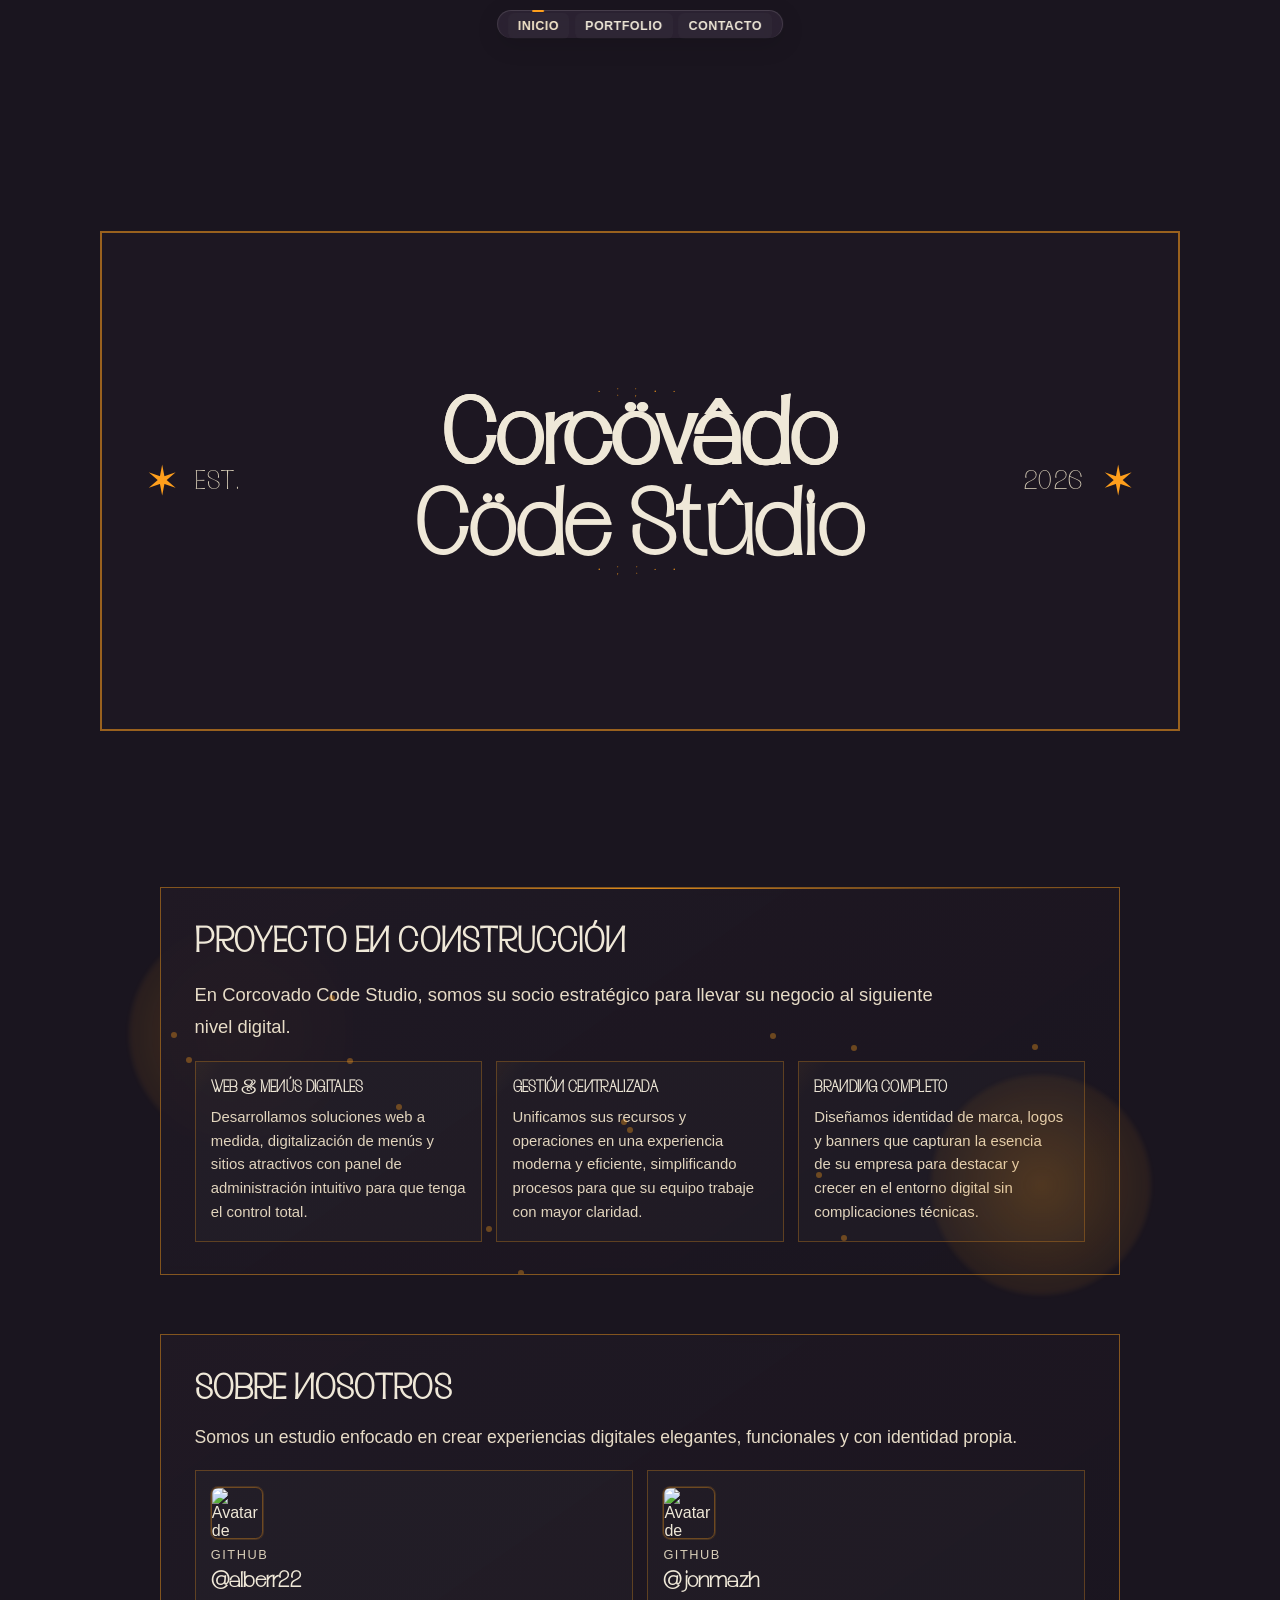
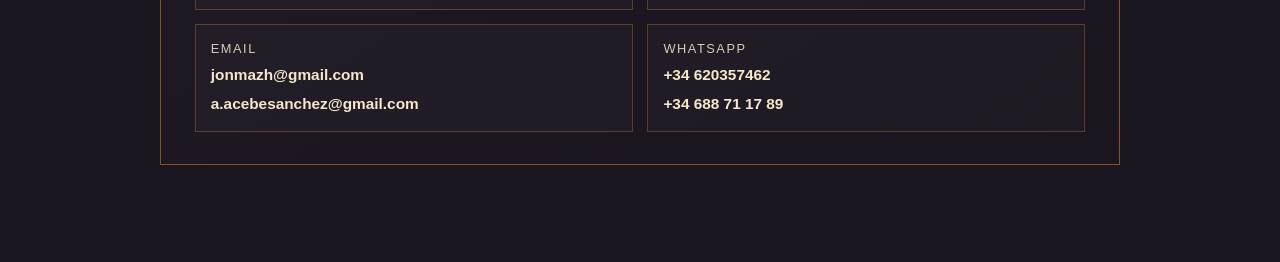
==== index.html @ b1e82ce2 "portfoliov1" ====
<!DOCTYPE html>
<html lang="es">
<head>
	<meta charset="UTF-8">
	<meta name="viewport" content="width=device-width, initial-scale=1.0">
	<title>Corcovado Code Studio</title>
	<link rel="stylesheet" href="style.css">
</head>
<body>
	<header class="top-nav">
		<input type="checkbox" id="nav-toggle" class="nav-toggle" aria-label="Abrir menú">
		<label for="nav-toggle" class="hamburger" aria-hidden="true">
			<span></span>
			<span></span>
			<span></span>
		</label>
		<nav class="nav-menu">
			<ul class="nav-links">
				<li><a href="#inicio" aria-current="page">INICIO</a></li>
				<li><a href="portfolio.html">PORTFOLIO</a></li>
				<li><a href="#contacto">CONTACTO</a></li>
			</ul>
		</nav>
	</header>

	<main>
		<section id="inicio" class="signature-hero">
			<div class="signature-card">
				<div class="signature-side signature-side-left">
					<span class="star">✶</span>
					<span class="label">EST.</span>
				</div>

				<div class="signature-center">
					<h1>
						<span class="line-main">Corcövâdo</span>
						<span class="line-sub">Cöde Stûdio</span>
					</h1>
				</div>

				<div class="signature-side signature-side-right">
					<span class="label">2026</span>
					<span class="star">✶</span>
				</div>
			</div>
		</section>

		<section id="portfolio" class="project-section">
			<div class="project-card">
				<h2>Proyecto en construcción</h2>
				<p class="project-intro">
					En Corcovado Code Studio, somos su socio estratégico para llevar su negocio al siguiente nivel digital.
				</p>

				<div class="project-grid">
					<article class="project-item">
						<h3>Web &amp; Menús Digitales</h3>
						<p>Desarrollamos soluciones web a medida, digitalización de menús y sitios atractivos con panel de administración intuitivo para que tenga el control total.</p>
					</article>

					<article class="project-item">
						<h3>Gestión Centralizada</h3>
						<p>Unificamos sus recursos y operaciones en una experiencia moderna y eficiente, simplificando procesos para que su equipo trabaje con mayor claridad.</p>
					</article>

					<article class="project-item">
						<h3>Branding Completo</h3>
						<p>Diseñamos identidad de marca, logos y banners que capturan la esencia de su empresa para destacar y crecer en el entorno digital sin complicaciones técnicas.</p>
					</article>
				</div>
			</div>
		</section>
		<section id="contacto" class="about-section">
			<div class="about-card">
				<h2>Sobre Nosotros</h2>
				<p class="about-intro">
					Somos un estudio enfocado en crear experiencias digitales elegantes, funcionales y con identidad propia.
				</p>

				<div class="about-grid">
					<a class="about-item" href="https://github.com/alberr22" target="_blank" rel="noopener noreferrer" aria-label="GitHub alberr22">
						<img class="about-avatar" src="https://github.com/alberr22.png" alt="Avatar de alberr22" loading="lazy">
						<span class="about-label">GitHub</span>
						<strong>@alberr22</strong>
					</a>

					<a class="about-item" href="https://github.com/jonmazh" target="_blank" rel="noopener noreferrer" aria-label="GitHub jonmazh">
						<img class="about-avatar" src="https://github.com/jonmazh.png" alt="Avatar de jonmazh" loading="lazy">
						<span class="about-label">GitHub</span>
						<strong>@jonmazh</strong>
					</a>

					<div class="about-item contact-item" aria-label="Correos de contacto">
						<span class="about-label">Email</span>
						<a class="contact-link" href="mailto:jonmazh@gmail.com">jonmazh@gmail.com</a>
						<a class="contact-link" href="mailto:a.acebesanchez@gmail.com">a.acebesanchez@gmail.com</a>
					</div>

					<div class="about-item contact-item" aria-label="WhatsApp de contacto">
						<span class="about-label">WhatsApp</span>
						<a class="contact-link" href="https://wa.me/34620357462" target="_blank" rel="noopener noreferrer">+34 620357462</a>
						<a class="contact-link" href="https://wa.me/34688711789" target="_blank" rel="noopener noreferrer">+34 688 71 17 89</a>
					</div>
				</div>
			</div>
		</section>
	</main>

	<script>
		const navToggle = document.getElementById('nav-toggle');
		const navItems = document.querySelectorAll('.nav-links a');
		const signatureCard = document.querySelector('.signature-card');
		const projectCard = document.querySelector('.project-card');
		const projectItems = document.querySelectorAll('.project-item');

		const motionEnabled = true;

		navItems.forEach((item) => {
			item.addEventListener('click', () => {
				navToggle.checked = false;
			});
		});

		if (motionEnabled) {
			document.body.classList.add('motion-enhanced');

			const revealTargets = document.querySelectorAll('.project-card, .project-item, .about-card, .about-item');

			if ('IntersectionObserver' in window) {
				const observer = new IntersectionObserver(
					(entries) => {
						entries.forEach((entry) => {
							if (entry.isIntersecting) {
								entry.target.classList.add('is-visible');
							} else {
								entry.target.classList.remove('is-visible');
							}
						});
					},
					{ threshold: 0.18 }
				);

				revealTargets.forEach((item) => observer.observe(item));
			} else {
				revealTargets.forEach((item) => item.classList.add('is-visible'));
			}

			const aboutCard = document.querySelector('.about-card');
			const interactiveCards = [signatureCard, projectCard, aboutCard].filter(Boolean);
			let targetX = 0;
			let targetY = 0;
			let currentX = 0;
			let currentY = 0;

			const animateTilt = () => {
				currentX += (targetX - currentX) * 0.08;
				currentY += (targetY - currentY) * 0.08;
				interactiveCards.forEach((card, index) => {
					const depth = index === 0 ? 1 : 0.7;
					card.style.transform = `perspective(1200px) rotateX(${(currentY * -4 * depth).toFixed(2)}deg) rotateY(${(currentX * 6 * depth).toFixed(2)}deg)`;
				});
				requestAnimationFrame(animateTilt);
			};

			window.addEventListener('pointermove', (event) => {
				targetX = (event.clientX / window.innerWidth - 0.5) * 2;
				targetY = (event.clientY / window.innerHeight - 0.5) * 2;
			});

			window.addEventListener('pointerleave', () => {
				targetX = 0;
				targetY = 0;
			});

			animateTilt();

			const spawnParticles = () => {
				if (!projectCard) {
					return;
				}

				for (let index = 0; index < 14; index += 1) {
					const particle = document.createElement('span');
					particle.className = 'particle';
					particle.style.left = `${Math.random() * 100}%`;
					particle.style.top = `${Math.random() * 100}%`;
					particle.style.setProperty('--drift-x', `${(Math.random() - 0.5) * 80}px`);
					particle.style.setProperty('--drift-y', `${(Math.random() - 0.5) * 80}px`);
					particle.style.setProperty('--duration', `${4.5 + Math.random() * 4}s`);
					particle.style.animationDelay = `${Math.random() * 3}s`;
					projectCard.appendChild(particle);
				}
			};

			spawnParticles();

			const burstFlash = () => {
				const randomItem = projectItems[Math.floor(Math.random() * projectItems.length)];
				if (randomItem) {
					randomItem.classList.add('card-flash');
					setTimeout(() => randomItem.classList.remove('card-flash'), 520);
				}
			};

			setInterval(burstFlash, 2600);
		}
	</script>
</body>
</html>
---- style.css ----
@font-face {
	font-family: "BlackSansaPro";
	src: url("BlackSansaPro-Thin.otf") format("opentype");
	font-style: normal;
	font-weight: 100 400;
	font-display: swap;
}

:root {
	--bg: #1a151f;
	--surface: #211a25;
	--text: #efe8d8;
	--accent: #ff9f1c;
}

* {
	margin: 0;
	padding: 0;
	box-sizing: border-box;
}

body {
	font-family: "Segoe UI", Tahoma, Geneva, Verdana, sans-serif;
	background: var(--bg);
	color: var(--text);
	min-height: 100vh;
	padding-top: 4.2rem;
}

.top-nav {
	position: fixed;
	top: 0.65rem;
	left: 50%;
	transform: translateX(-50%);
	z-index: 1000;
	display: flex;
	justify-content: center;
	align-items: center;
	gap: 0.45rem;
	padding: 0.28rem 0.6rem;
	background: rgba(58, 45, 66, 0.54);
	backdrop-filter: blur(10px);
	border: 1px solid rgba(255, 255, 255, 0.13);
	border-radius: 999px;
	box-shadow: 0 6px 24px rgba(0, 0, 0, 0.13);
	border-bottom: none;
}

.brand {
	display: inline-flex;
	align-items: center;
	text-decoration: none;
	margin: 0;
	padding: 0;
}

.nav-menu {
	margin: 0;
	margin-left: 0;
}

.nav-toggle {
	position: absolute;
	opacity: 0;
	pointer-events: none;
}

.hamburger {
	display: none;
	width: 2.2rem;
	height: 2.2rem;
	border-radius: 0.5rem;
	border: 1px solid rgba(255, 159, 28, 0.4);
	align-items: center;
	justify-content: center;
	gap: 0.25rem;
	cursor: pointer;
}

.hamburger span {
	display: block;
	width: 1rem;
	height: 2px;
	background: var(--accent);
	transition: transform 0.2s ease, opacity 0.2s ease;
}

.nav-links {
	list-style: none;
	display: flex;
	gap: 0.35rem;
}

.nav-links a {
	position: relative;
	overflow: hidden;
	color: var(--text);
	text-decoration: none;
	font-weight: 600;
	font-size: 0.78rem;
	letter-spacing: 0.5px;
	padding: 0.32rem 0.58rem;
	border-radius: 0.35rem;
	border: 1px solid transparent;
	background: rgba(255, 255, 255, 0.02);
	transition: color 0.25s ease, box-shadow 0.25s ease, border-color 0.25s ease;
}

.nav-links a::before {
	content: "";
	position: absolute;
	inset: 0;
	background: linear-gradient(120deg, rgba(255, 159, 28, 0.95), rgba(255, 183, 76, 0.95));
	transform: scaleX(0);
	transform-origin: left;
	transition: transform 0.2s ease;
	z-index: -1;
	opacity: 0;
}

.nav-links a::after {
	content: "";
	position: absolute;
	top: -0.22rem;
	left: 50%;
	width: 12px;
	height: 2px;
	border-radius: 999px;
	background: var(--accent);
	transform: translateX(-50%) scaleX(0.4);
	opacity: 0;
	transition: opacity 0.2s ease, transform 0.2s ease;
}

.nav-links a:hover,
.nav-links a:focus-visible {
	color: #f6e8cc;
	border-color: transparent;
	box-shadow: none;
}

.nav-links a:hover::after,
.nav-links a:focus-visible::after {
	opacity: 0.55;
	transform: translateX(-50%) scaleX(0.8);
}

.nav-links a.active,
.nav-links a[aria-current="page"] {
	color: #f6e8cc;
	box-shadow: none;
}

.nav-links a.active::before,
.nav-links a[aria-current="page"]::before {
	transform: scaleX(0);
}

.nav-links a.active::after,
.nav-links a[aria-current="page"]::after {
	opacity: 1;
	transform: translateX(-50%) scaleX(1);
}

.portfolio-page {
	max-width: 1320px;
	margin: 0 auto;
	padding: 2.4rem 0.7rem 4rem;
	width: 100%;
}

.portfolio-hero {
	padding-top: 0.6rem;
	padding-bottom: 1.8rem;
}

.projects-showcase {
	display: grid;
	grid-template-columns: minmax(0, 1.5fr) minmax(220px, 0.5fr);
	gap: 2rem;
	align-items: start;
	position: relative;
	z-index: 2;
}

.projects-scroll {
	display: grid;
	gap: 8vh;
	padding: 4vh 0;
	overflow: visible;
}

.project-slide {
	min-height: 70vh;
	border-radius: 1rem;
	border: 1px solid rgba(255, 159, 28, 0.25);
	background-size: cover;
	background-position: center;
	position: relative;
	padding: 1.2rem;
	display: grid;
	align-items: end;
	box-shadow: 0 12px 30px rgba(0, 0, 0, 0.22);
	transition: transform 0.35s ease, border-color 0.35s ease, box-shadow 0.35s ease;
	cursor: none;
	overflow: visible;
	z-index: 3;
	text-decoration: none;
	color: inherit;
}

.project-slide::after {
	content: "";
	position: absolute;
	inset: 0;
	background: linear-gradient(180deg, rgba(26, 21, 31, 0) 40%, rgba(26, 21, 31, 0.85));
	border-radius: inherit;
	pointer-events: none;
}

.hover-eye {
	position: absolute;
	left: var(--cursor-x, 50%);
	top: var(--cursor-y, 50%);
	width: 45px;
	height: 45px;
	border-radius: 50%;
	border: none;
	background: rgba(255, 255, 255, 0.2);
	transform: translate(-50%, -50%) scale(0.6);
	opacity: 0;
	transition: opacity 0.2s ease, transform 0.2s ease;
	pointer-events: none;
	box-shadow: 0 0 18px rgba(255, 159, 28, 0.25);
	z-index: 2;
}

.hover-eye::before {
	content: "";
	position: absolute;
	left: 50%;
	top: 50%;
	width: 80px;
	height: 80px;
	border-radius: 50%;
	border: none;
	background: rgba(255, 255, 255, 0.04);
	backdrop-filter: blur(8px);
	-webkit-mask: radial-gradient(circle, transparent 22.5px, #000 23px);
	mask: radial-gradient(circle, transparent 22.5px, #000 23px);
	transform: translate(-50%, -50%);
	pointer-events: none;
}

.hover-eye-text {
	position: absolute;
	left: 50%;
	top: 50%;
	width: 90px;
	height: 90px;
	transform: translate(-50%, -50%);
	animation: spinText 6s linear infinite;
	pointer-events: none;
}

.hover-eye-text text {
	font-size: 9px;
	letter-spacing: 1px;
	fill: rgba(255, 255, 255, 0.8);
	font-family: "SF Pro Text", "Helvetica Neue", Helvetica, Arial, sans-serif;
	text-transform: uppercase;
}

@keyframes spinText {
	from {
		transform: translate(-50%, -50%) rotate(0deg);
	}
	to {
		transform: translate(-50%, -50%) rotate(360deg);
	}
}

.hover-eye::after {
	content: "";
	position: absolute;
	left: 50%;
	top: 50%;
	width: 25px;
	height: 25px;
	background: url("eyepointer.webp") center / contain no-repeat;
	filter: brightness(0) invert(1);
	transform: translate(-50%, -50%);
}

.project-slide:hover .hover-eye,
.project-slide:focus-within .hover-eye {
	opacity: 1;
	transform: translate(-50%, -50%) scale(1);
}

.project-slide.is-active {
	transform: scale(1.02);
	border-color: rgba(255, 159, 28, 0.6);
	box-shadow: 0 16px 36px rgba(0, 0, 0, 0.28);
}

.project-media {
	position: relative;
	width: 100%;
	min-height: 220px;
	border-radius: 0.8rem;
	background: transparent;
	border: none;
	display: grid;
	place-items: center;
	font-family: "SF Pro Display", "SF Pro Text", "Helvetica Neue", Helvetica, Arial, sans-serif;
	font-size: clamp(1.6rem, 2.8vw, 2.5rem);
	letter-spacing: 0.08em;
	text-transform: uppercase;
	color: #f6e8cc;
	backdrop-filter: none;
	text-align: center;
	padding: 1rem;
	margin-bottom: 0.2rem;
	z-index: 1;
}

.dashboard-media {
	padding: 0.8rem;
}

.dashboard-shot {
	width: min(100%, 980px);
	height: auto;
	display: block;
	object-fit: contain;
	border-radius: 1rem;
}

.menu-stack {
	overflow: visible;
	padding: 0;
	width: min(100%, 860px);
	display: grid;
	place-items: center;
	min-height: auto;
	margin: 2.4rem auto 0.2rem;
}

.menu-overlay {
	position: absolute;
	left: 0;
	right: 0;
	top: 0.85rem;
	padding: 0 1.1rem;
	display: flex;
	align-items: center;
	justify-content: space-between;
	gap: 1rem;
	color: rgba(255, 232, 204, 0.85);
	font-size: 1.2rem;
	letter-spacing: 0.05em;
	text-transform: uppercase;
	pointer-events: none;
	z-index: 4;
}

.menu-overlay-top {
	top: 1rem;
}

.menu-label {
	font-family: "SF Pro Text", "SF Pro Display", "Helvetica Neue", Helvetica, Arial, sans-serif;
	font-weight: 700;
}

.menu-arrow {
	position: relative;
	width: 28px;
	height: 1px;
	background: rgba(255, 255, 255, 0.45);
}

.menu-arrow::after {
	content: "";
	position: absolute;
	right: 0;
	top: 50%;
	width: 6px;
	height: 6px;
	border-top: 1px solid rgba(255, 255, 255, 0.45);
	border-right: 1px solid rgba(255, 255, 255, 0.45);
	transform: translateY(-50%) rotate(45deg);
}

.menu-card {
	width: min(98%, 820px);
	height: auto;
	object-fit: contain;
	border-radius: 1.2rem;
	box-shadow: none;
	transition: transform 0.35s ease, box-shadow 0.35s ease, opacity 0.35s ease;
}

.website-stack {
	overflow: visible;
	padding: 0;
	width: min(100%, 860px);
	display: grid;
	place-items: center;
	min-height: auto;
	margin: 2.4rem auto 0.2rem;
}

.website-card {
	width: min(98%, 820px);
	height: auto;
	object-fit: contain;
	border-radius: 1.2rem;
	box-shadow: none;
	transition: transform 0.35s ease, opacity 0.35s ease;
}

.website-card-top {
	position: absolute;
	left: 50%;
	top: 50%;
	transform: translate(-50%, -50%) translate(0, 0) rotate(-1deg) scale(0.98);
	opacity: 0;
	z-index: 3;
}

.website-card-bottom {
	position: relative;
	transform: translate(-6px, 6px) rotate(-1deg);
	z-index: 2;
}

.project-slide:hover .website-card-top,
.project-slide:focus-within .website-card-top {
	opacity: 1;
	transform: translate(-50%, -50%) translate(22px, -10px) rotate(3deg) scale(1);
}

.project-slide:hover .website-card-bottom,
.project-slide:focus-within .website-card-bottom {
	transform: translate(-10px, 10px) rotate(-2deg);
}

.menu-card-top {
	position: absolute;
	left: 50%;
	top: 50%;
	transform: translate(-50%, -50%) translate(0, 0) rotate(-2deg) scale(0.98);
	opacity: 0;
	z-index: 3;
}

.menu-card-bottom {
	position: relative;
	transform: translate(-6px, 6px) rotate(-1deg);
	filter: saturate(0.95);
	z-index: 2;
}

.project-slide:hover .menu-card-top,
.project-slide:focus-within .menu-card-top {
	opacity: 1;
	transform: translate(-50%, -50%) translate(22px, -10px) rotate(3deg) scale(1);
}

.project-slide:hover .menu-card-bottom,
.project-slide:focus-within .menu-card-bottom {
	transform: translate(-10px, 10px) rotate(-2deg);
}

.projects-sticky {
	position: sticky;
	top: 7.2rem;
	transform: none;
	padding: 1.4rem 1.2rem;
	border-radius: 0.9rem;
	border: 1px solid rgba(255, 159, 28, 0.25);
	background: rgba(33, 26, 37, 0.6);
	backdrop-filter: blur(6px);
}

.projects-kicker {
	font-size: 0.75rem;
	letter-spacing: 0.2em;
	text-transform: uppercase;
	color: #d7cdb7;
	display: inline-block;
	margin-bottom: 0.7rem;
}

.projects-sticky h2 {
	font-family: "SF Pro Display", "SF Pro Text", "Helvetica Neue", Helvetica, Arial, sans-serif;
	font-size: clamp(1.4rem, 2.6vw, 2.2rem);
	letter-spacing: 0.03em;
	margin-bottom: 0.6rem;
}

.projects-sticky p {
	font-size: 0.98rem;
	line-height: 1.7;
	color: #e7dcc7;
	margin-bottom: 1rem;
}

.project-bullets {
	list-style: none;
	display: grid;
	gap: 0.65rem;
	margin-bottom: 1.2rem;
}

.project-bullets li {
	position: relative;
	padding-left: 1.2rem;
	font-size: 0.95rem;
	line-height: 1.6;
	color: #e7dcc7;
}

.project-bullets li::before {
	content: "";
	position: absolute;
	left: 0;
	top: 0.5rem;
	width: 6px;
	height: 6px;
	border-radius: 50%;
	background: rgba(255, 159, 28, 0.8);
}

.project-tags {
	display: flex;
	flex-wrap: wrap;
	gap: 0.5rem;
}

.project-tags span {
	font-size: 0.78rem;
	letter-spacing: 0.04em;
	text-transform: uppercase;
	padding: 0.25rem 0.5rem;
	border-radius: 999px;
	background: rgba(255, 255, 255, 0.06);
	border: 1px solid rgba(255, 255, 255, 0.08);
	color: #f6e8cc;
}

.signature-hero {
	min-height: calc(100vh - 120px);
	display: grid;
	place-items: center;
	padding: 2rem 1rem 3rem;
}

.signature-card {
	width: min(1080px, 92vw);
	min-height: 500px;
	padding: 2.2rem 2.7rem;
	border: 2px solid rgba(255, 159, 28, 0.55);
	background: rgba(33, 26, 37, 0.55);
	display: grid;
	grid-template-columns: 1.05fr 3.1fr 1.05fr;
	align-items: center;
	gap: 0.6rem;
	transform-style: preserve-3d;
	transition: transform 0.35s ease;
}

.signature-center {
	text-align: center;
}

.signature-center h1 {
	font-family: "BlackSansaPro", Georgia, "Times New Roman", serif;
	font-size: clamp(3rem, 7.4vw, 7.8rem);
	line-height: 0.86;
	font-weight: 500;
	letter-spacing: 0.2px;
	color: var(--text);
	position: relative;
	display: inline-grid;
	gap: 0.1em;
}

.signature-center h1::before {
	content: "· : ; • ·";
	position: absolute;
	left: 50%;
	top: -0.58em;
	transform: translateX(-50%);
	font-size: 0.17em;
	letter-spacing: 0.42em;
	color: var(--accent);
	opacity: 0.95;
}

.signature-center h1::after {
	content: "• ; : · •";
	position: absolute;
	left: 50%;
	bottom: -0.62em;
	transform: translateX(-50%);
	font-size: 0.17em;
	letter-spacing: 0.42em;
	color: var(--accent);
	opacity: 0.95;
}

.signature-center .line-main,
.signature-center .line-sub {
	display: block;
}

.signature-center .line-main {
	font-weight: 900;
	letter-spacing: 0.01em;
	text-shadow: -0.6px 0 currentColor, 0.6px 0 currentColor;
	position: relative;
}

.signature-center .line-sub {
	font-weight: 900;
}

.signature-side {
	display: flex;
	align-items: center;
	justify-content: center;
	gap: 1rem;
	color: var(--accent);
}

.signature-side .label {
	font-family: "BlackSansaPro", "Segoe UI", Tahoma, Geneva, Verdana, sans-serif;
	font-size: clamp(1.25rem, 2.15vw, 2.55rem);
	font-weight: 300;
	letter-spacing: 1.5px;
	color: #d7cdb7;
}

.signature-side .star {
	font-size: clamp(2.2rem, 3.2vw, 3.45rem);
	line-height: 1;
	color: var(--accent);
}

.signature-side-left {
	justify-content: flex-start;
}

.signature-side-right {
	justify-content: flex-end;
}

.project-section {
	position: relative;
	display: grid;
	place-items: center;
	padding: 0.5rem 1rem 3.5rem;
	overflow: hidden;
}

.project-section::before,
.project-section::after {
	content: "";
	position: absolute;
	width: 220px;
	height: 220px;
	border-radius: 50%;
	background: radial-gradient(circle, rgba(255, 159, 28, 0.22), rgba(255, 159, 28, 0));
	pointer-events: none;
	filter: blur(2px);
	animation: driftGlow 8s ease-in-out infinite alternate;
}

.project-section::before {
	top: 10%;
	left: 8%;
}

.project-section::after {
	right: 8%;
	bottom: 8%;
	animation-delay: 1.6s;
}

.project-card {
	position: relative;
	width: min(960px, 92vw);
	padding: 2rem 2.1rem;
	border: 1px solid rgba(255, 159, 28, 0.45);
	background: linear-gradient(145deg, rgba(33, 26, 37, 0.88), rgba(26, 21, 31, 0.95));
	backdrop-filter: blur(4px);
	overflow: hidden;
	transform-style: preserve-3d;
	transition: transform 0.35s ease;
}

.motion-enhanced .project-card {
	opacity: 0;
	transform: translateY(22px) scale(0.99);
}

.motion-enhanced .project-card.is-visible {
	animation: fadeUpStrong 0.9s cubic-bezier(0.2, 0.7, 0, 1) both;
}

.motion-enhanced .signature-card {
	animation: floatCard 4.8s ease-in-out infinite;
}

.project-card::before {
	content: "";
	position: absolute;
	left: 2rem;
	right: 2rem;
	top: 0;
	height: 1px;
	background: linear-gradient(90deg, transparent, rgba(255, 159, 28, 0.85), transparent);
	animation: pulseLine 2.5s ease-in-out infinite;
}

.project-card h2 {
	font-family: "BlackSansaPro", "Segoe UI", Tahoma, Geneva, Verdana, sans-serif;
	font-size: clamp(1.4rem, 2.8vw, 2.3rem);
	font-weight: 800;
	letter-spacing: 0.03em;
	color: var(--text);
	margin-bottom: 1rem;
	text-transform: uppercase;
}

.project-card p {
	font-size: clamp(1rem, 1.5vw, 1.15rem);
	line-height: 1.75;
	color: #e7dcc7;
	text-wrap: pretty;
	animation: textBreathe 4s ease-in-out infinite;
}

.project-intro {
	margin-bottom: 1.1rem;
	max-width: 75ch;
}

.project-grid {
	display: grid;
	grid-template-columns: repeat(3, minmax(0, 1fr));
	gap: 0.9rem;
	margin-top: 0.5rem;
}

.project-item {
	padding: 1rem 0.95rem;
	border: 1px solid rgba(255, 159, 28, 0.28);
	background: rgba(255, 255, 255, 0.02);
	transition: transform 0.25s ease, border-color 0.25s ease, background-color 0.25s ease;
	position: relative;
	overflow: hidden;
}

.motion-enhanced .project-item {
	opacity: 0;
	transform: translateY(20px) scale(0.98);
}

.project-item::after {
	content: "";
	position: absolute;
	inset: -40%;
	background: linear-gradient(120deg, transparent 35%, rgba(255, 159, 28, 0.15), transparent 65%);
	transform: translateX(-58%) rotate(8deg);
	transition: transform 0.45s ease;
	pointer-events: none;
}

.motion-enhanced .project-item.is-visible {
	animation: fadeUpStrong 0.75s cubic-bezier(0.2, 0.7, 0, 1) both;
}

.motion-enhanced .project-item.is-visible:nth-child(1) {
	animation-delay: 0.08s;
}

.motion-enhanced .project-item.is-visible:nth-child(2) {
	animation-delay: 0.18s;
}

.motion-enhanced .project-item.is-visible:nth-child(3) {
	animation-delay: 0.28s;
}

.motion-enhanced .project-item.is-visible {
	animation-name: fadeUpStrong, cardIdleFloat;
	animation-duration: 0.75s, 3.8s;
	animation-timing-function: cubic-bezier(0.2, 0.7, 0, 1), ease-in-out;
	animation-fill-mode: both, both;
	animation-iteration-count: 1, infinite;
}

.motion-enhanced .project-item.is-visible:nth-child(1) {
	animation-delay: 0.08s, 0.2s;
}

.motion-enhanced .project-item.is-visible:nth-child(2) {
	animation-delay: 0.18s, 0.45s;
}

.motion-enhanced .project-item.is-visible:nth-child(3) {
	animation-delay: 0.28s, 0.7s;
}

.project-item:hover {
	transform: translateY(-3px);
	border-color: rgba(255, 159, 28, 0.65);
	background: rgba(255, 159, 28, 0.05);
}

.project-item:hover::after {
	transform: translateX(58%) rotate(8deg);
}

.project-item.card-flash {
	animation: cardFlash 0.5s ease;
}

.project-item h3 {
	font-family: "BlackSansaPro", "Segoe UI", Tahoma, Geneva, Verdana, sans-serif;
	font-size: clamp(1rem, 1.25vw, 1.2rem);
	font-weight: 800;
	letter-spacing: 0.02em;
	margin-bottom: 0.55rem;
	color: var(--text);
	text-transform: uppercase;
}

.project-item p {
	font-size: clamp(0.93rem, 1.06vw, 1rem);
	line-height: 1.6;
	color: #e1d4bd;
	animation: none;
}

.about-section {
	position: relative;
	display: grid;
	place-items: center;
	padding: 0.2rem 1rem 4rem;
}

.about-card {
	position: relative;
	width: min(960px, 92vw);
	padding: 2rem 2.1rem;
	border: 1px solid rgba(255, 159, 28, 0.45);
	background: linear-gradient(145deg, rgba(33, 26, 37, 0.88), rgba(26, 21, 31, 0.95));
	backdrop-filter: blur(4px);
	overflow: hidden;
	transform-style: preserve-3d;
	transition: transform 0.35s ease;
}

.about-card h2 {
	font-family: "BlackSansaPro", "Segoe UI", Tahoma, Geneva, Verdana, sans-serif;
	font-size: clamp(1.4rem, 2.8vw, 2.3rem);
	font-weight: 800;
	letter-spacing: 0.03em;
	color: var(--text);
	margin-bottom: 0.8rem;
	text-transform: uppercase;
}

.about-intro {
	font-size: clamp(1rem, 1.45vw, 1.1rem);
	line-height: 1.7;
	color: #e7dcc7;
	margin-bottom: 1.1rem;
}

.about-grid {
	display: grid;
	grid-template-columns: repeat(2, minmax(0, 1fr));
	gap: 0.9rem;
}

.about-item {
	position: relative;
	overflow: hidden;
	display: flex;
	flex-direction: column;
	gap: 0.3rem;
	padding: 1rem 0.95rem;
	text-decoration: none;
	border: 1px solid rgba(255, 159, 28, 0.28);
	background: rgba(255, 255, 255, 0.02);
	color: var(--text);
	transition: transform 0.25s ease, border-color 0.25s ease, box-shadow 0.25s ease;
}

.about-item::before {
	content: "";
	position: absolute;
	inset: 0;
	background: linear-gradient(120deg, rgba(255, 159, 28, 0.2), rgba(255, 183, 76, 0.08));
	transform: scaleX(0);
	transform-origin: left;
	transition: transform 0.3s ease;
	z-index: 0;
}

.about-item > * {
	position: relative;
	z-index: 1;
}

.about-avatar {
	width: 52px;
	height: 52px;
	border-radius: 0.45rem;
	object-fit: cover;
	border: 1px solid rgba(255, 159, 28, 0.35);
	box-shadow: 0 0 0 1px rgba(255, 159, 28, 0.16);
	margin-bottom: 0.2rem;
}

.about-label {
	font-size: 0.8rem;
	letter-spacing: 0.12em;
	text-transform: uppercase;
	color: #d7cdb7;
}

.about-item strong {
	font-size: clamp(1.1rem, 1.8vw, 1.4rem);
	font-family: "BlackSansaPro", "Segoe UI", Tahoma, Geneva, Verdana, sans-serif;
	font-weight: 800;
	letter-spacing: 0.01em;
}

.contact-item {
	justify-content: center;
	gap: 0.45rem;
}

.contact-link {
	text-decoration: none;
	color: #f6e8cc;
	font-size: clamp(0.95rem, 1.2vw, 1.05rem);
	font-weight: 600;
	line-height: 1.45;
	word-break: break-word;
	transition: color 0.2s ease;
}

.contact-link:hover,
.contact-link:focus-visible {
	color: var(--accent);
}

.about-item:hover,
.about-item:focus-visible {
	transform: translateY(-3px);
	border-color: rgba(255, 159, 28, 0.65);
	box-shadow: 0 0 16px rgba(255, 159, 28, 0.2);
}

.about-item:hover::before,
.about-item:focus-visible::before {
	transform: scaleX(1);
}

.motion-enhanced .about-card,
.motion-enhanced .about-item {
	opacity: 0;
	transform: translateY(22px) scale(0.99);
}

.motion-enhanced .about-card.is-visible,
.motion-enhanced .about-item.is-visible {
	animation: fadeUpStrong 0.75s cubic-bezier(0.2, 0.7, 0, 1) both;
}

.motion-enhanced .about-item.is-visible:nth-child(1) {
	animation-delay: 0.08s;
}

.motion-enhanced .about-item.is-visible:nth-child(2) {
	animation-delay: 0.18s;
}

@keyframes fadeUp {
	from {
		opacity: 0;
		transform: translateY(16px);
	}
	to {
		opacity: 1;
		transform: translateY(0);
	}
}

@keyframes fadeUpStrong {
	0% {
		opacity: 0;
		transform: translateY(26px) scale(0.98);
	}
	100% {
		opacity: 1;
		transform: translateY(0) scale(1);
	}
}

@keyframes pulseLine {
	0%,
	100% {
		opacity: 0.35;
	}
	50% {
		opacity: 1;
	}
}

@keyframes driftGlow {
	from {
		transform: translateY(0) scale(1);
		opacity: 0.5;
	}
	to {
		transform: translateY(-12px) scale(1.08);
		opacity: 0.95;
	}
}

@keyframes textBreathe {
	0%,
	100% {
		opacity: 0.92;
	}
	50% {
		opacity: 1;
	}
}

@keyframes cardFlash {
	0% {
		box-shadow: 0 0 0 rgba(255, 159, 28, 0);
	}
	35% {
		box-shadow: 0 0 22px rgba(255, 159, 28, 0.45);
	}
	100% {
		box-shadow: 0 0 0 rgba(255, 159, 28, 0);
	}
}

.particle {
	position: absolute;
	width: 6px;
	height: 6px;
	border-radius: 50%;
	background: rgba(255, 159, 28, 0.7);
	filter: blur(0.2px);
	opacity: 0.5;
	pointer-events: none;
	animation: particleOrbit var(--duration, 6s) ease-in-out infinite alternate;
}

@keyframes particleOrbit {
	0% {
		transform: translate(0, 0) scale(0.8);
		opacity: 0.2;
	}
	50% {
		opacity: 0.75;
	}
	100% {
		transform: translate(var(--drift-x, 28px), var(--drift-y, -32px)) scale(1.2);
		opacity: 0.1;
	}
}

@keyframes floatCard {
	0%,
	100% {
		transform: translateY(0);
	}
	50% {
		transform: translateY(-6px);
	}
}

@keyframes cardIdleFloat {
	0%,
	100% {
		transform: translateY(0);
	}
	50% {
		transform: translateY(-4px);
	}
}

@media (max-width: 768px) {
	.top-nav {
		top: 0.45rem;
		padding: 0.25rem 0.5rem;
		gap: 0.3rem;
	}

	.hamburger {
		display: inline-flex;
		margin-left: 0;
	}

	.nav-menu {
		position: absolute;
		top: calc(100% + 0.35rem);
		left: 50%;
		right: auto;
		transform: translateX(-50%);
		width: min(260px, 90vw);
		background: rgba(58, 45, 66, 0.92);
		border-bottom: none;
		border: 1px solid rgba(255, 255, 255, 0.08);
		border-radius: 0.7rem;
		box-shadow: 0 10px 24px rgba(0, 0, 0, 0.22);
		display: none;
	}

	.nav-links {
		flex-direction: column;
		padding: 0.75rem 1rem 1rem;
		gap: 0.65rem;
	}

	.nav-links a {
		display: block;
		text-align: center;
	}

	.nav-toggle:checked + .hamburger span:nth-child(1) {
		transform: translateY(6px) rotate(45deg);
	}

	.nav-toggle:checked + .hamburger span:nth-child(2) {
		opacity: 0;
	}

	.nav-toggle:checked + .hamburger span:nth-child(3) {
		transform: translateY(-6px) rotate(-45deg);
	}

	.nav-toggle:checked + .hamburger + .nav-menu {
		display: block;
	}

	.signature-card {
		grid-template-columns: 1fr;
		text-align: center;
		padding: 1.6rem 0.95rem;
		min-height: auto;
		gap: 1rem;
	}

	.signature-side-left,
	.signature-side-right {
		justify-content: center;
	}

	.project-section {
		padding: 0.2rem 0.6rem 2.4rem;
	}

	.project-card {
		padding: 1.4rem 1.1rem;
	}

	.project-grid {
		grid-template-columns: 1fr;
		gap: 0.75rem;
	}

	.about-section {
		padding: 0 0.6rem 2.8rem;
	}

	.about-card {
		padding: 1.4rem 1.1rem;
	}

	.about-grid {
		grid-template-columns: 1fr;
		gap: 0.75rem;
	}

	.about-avatar {
		width: 48px;
		height: 48px;
	}

	.project-card::before {
		left: 1rem;
		right: 1rem;
	}

	.portfolio-page {
		padding: 1.8rem 0.9rem 3rem;
	}

	.projects-showcase {
		grid-template-columns: 1fr;
		gap: 1.4rem;
	}

	.projects-scroll {
		gap: 1.5rem;
	}

	.projects-sticky {
		position: static;
	}
}

main {
	padding: 2rem;
}
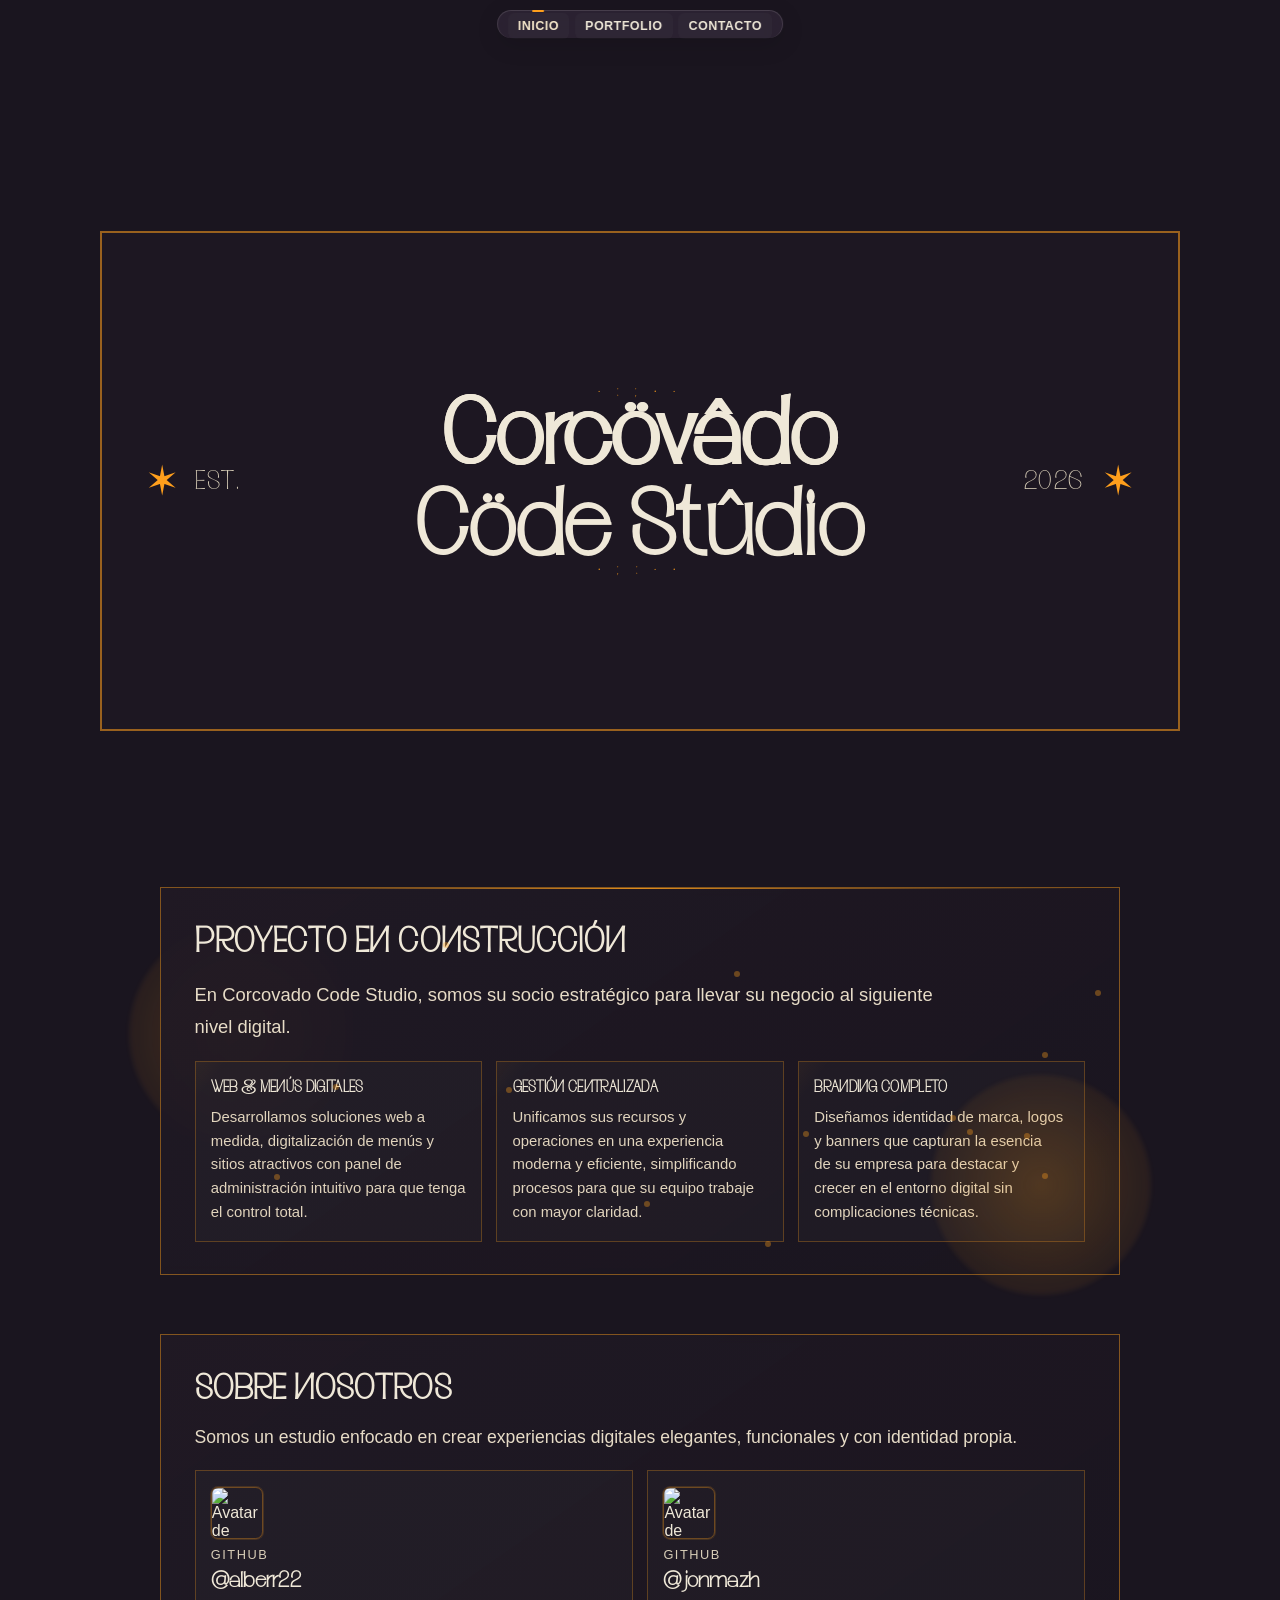
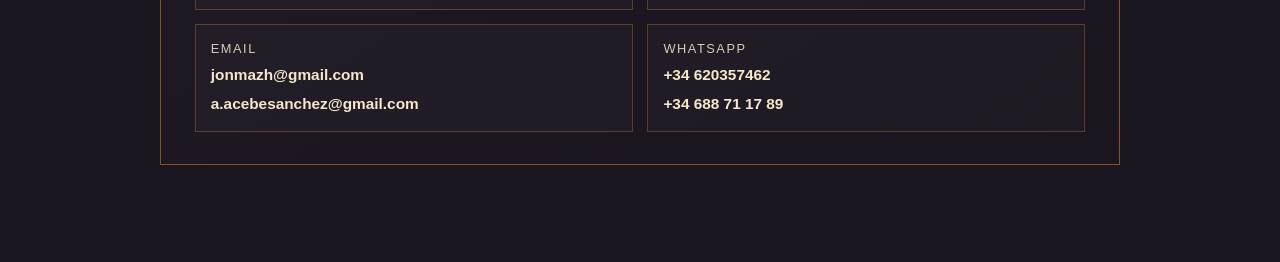
==== commit a7a1c43d: "actualizacion lead porfolio" ====
--- a/index.html
+++ b/index.html
@@ -4,6 +4,7 @@
 	<meta charset="UTF-8">
 	<meta name="viewport" content="width=device-width, initial-scale=1.0">
 	<title>Corcovado Code Studio</title>
+	<link rel="icon" type="image/png" href="logo.png">
 	<link rel="stylesheet" href="style.css">
 </head>
 <body>
